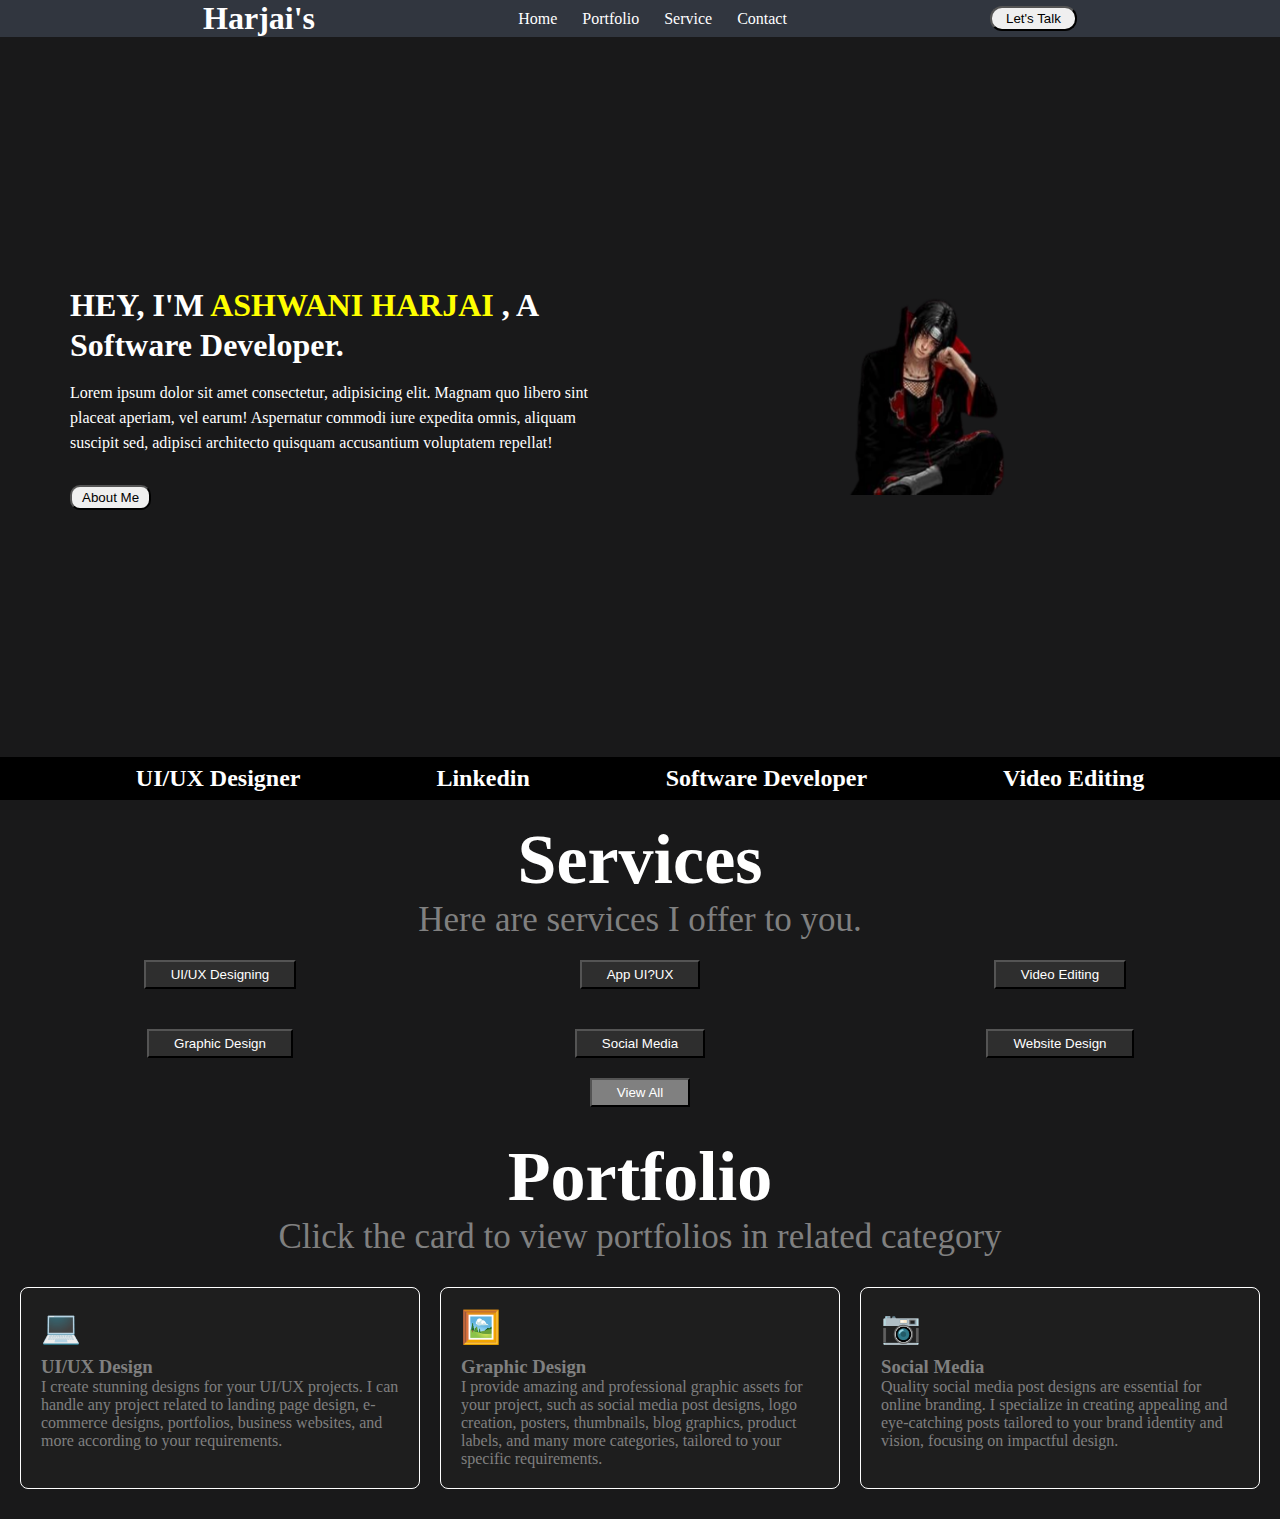
==== 60DaysCodingChallenge/29-30Dec2024/Portfolio/index.html @ 61041220 "portfolio day 30dec learning" ====
<!DOCTYPE html>
<html lang="en">
  <head>
    <meta charset="UTF-8" />
    <meta name="viewport" content="width=device-width, initial-scale=1.0" />
    <title>Portfolio</title>
    <link
      rel="stylesheet"
      href="https://cdnjs.cloudflare.com/ajax/libs/font-awesome/4.7.0/css/font-awesome.min.css"
    />
    <link rel="stylesheet" href="./style.css" />
  </head>
  <body>
    <header class="head">
      <div><h1>Harjai's</h1></div>
      <nav class="navbar">
        <a href="#">Home</a>
        <a href="">Portfolio</a>
        <a href="">Service</a>
        <a href="">Contact</a>
      </nav>
      <div class="btn1"><button class="contact-form">Let's Talk</button></div>
    </header>
    <main class="mains">
      <div class="container">
        <div class="about-section">
          <div class="about">
            <h1>
              HEY, I'M <span> ASHWANI HARJAI </span>, A <br />Software
              Developer.
            </h1>
            <p>
              Lorem ipsum dolor sit amet consectetur, adipisicing elit. Magnam
              quo libero sint placeat aperiam, vel earum! Aspernatur commodi
              iure expedita omnis, aliquam suscipit sed, adipisci architecto
              quisquam accusantium voluptatem repellat!
            </p>
            <button class="about-me-btn">About Me</button>
          </div>
          <div class="about-img">
            <img src="./images/download.png" alt="Ashwani" class="image" />
          </div>
        </div>
      </div>
      <div class="slider-skill">
        <h2></i>UI/UX Designer</h2>
        <h2>Linkedin</h2>
        <h2>Software Developer</h2>
        <h2>Video Editing</h2>
      </div>
    </main>
    <section class="service-section">
        <div class="container">
            <div class="service-heading">
                <h2>Services</h2>
                <p>Here are services I offer to you.</p>
            </div>
            <div class="services">
                <div class="btn-33"><button class="btn-3">UI/UX Designing</button></div>
                <div class="btn-33"><button class="btn-3">App UI?UX</button></div>
                <div class="btn-33"><button class="btn-3">Video Editing</button></div>
               <div class="btn-33"> <button class="btn-3">Graphic Design</button></div>
                <div class="btn-33"><button class="btn-3">Social Media</button></div>
                <div class="btn-33"><button class="btn-3">Website Design</button></div>


            </div>
            <div class="viewall-services"><button>View All</button></div>
        </div>

    </section>
    <section class="Portfolio-section">
        <div class="container">
            <div class="p-head"><h2>Portfolio</h2>
                <p>Click the card to view portfolios in related category</p></div>
                <div class="portfolio">
                    <div class="portfolio-card">
                        <div class="icon">💻</div>
                        <h3>UI/UX Design</h3>
                        <p>I create stunning designs for your UI/UX projects. I can handle any project related to landing page design, e-commerce designs, portfolios, business websites, and more according to your requirements.</p>
                    </div>
                    <div class="portfolio-card">
                        <div class="icon">🖼️</div>
                        <h3>Graphic Design</h3>
                        <p>I provide amazing and professional graphic assets for your project, such as social media post designs, logo creation, posters, thumbnails, blog graphics, product labels, and many more categories, tailored to your specific requirements.</p>
                    </div>
                    <div class="portfolio-card">
                        <div class="icon">📷</div>
                        <h3>Social Media</h3>
                        <p>Quality social media post designs are essential for online branding. I specialize in creating appealing and eye-catching posts tailored to your brand identity and vision, focusing on impactful design.</p>
                    </div>
                </div>
        </div>

    </section>
    <footer></footer>
  </body>
</html>
---- 60DaysCodingChallenge/29-30Dec2024/Portfolio/style.css ----
*{
    margin: 0;
    padding: 0;
    box-sizing: border-box;
    /* background-color: #202220; */
}
.head{
display: flex;
justify-content: space-evenly;
background-color: #31363F;
color: white;
text-align: center;

}
.container{
    margin-left: 20px;
    margin-right: 20px;
    
}
.mains{
    background-color: #19191a;
}
.navbar {
    
    text-decoration: none;
display: flex;
    align-items: center;
    gap: 25px;
}
.navbar a  {
    text-decoration: none;
    color: white;
   
}
.contact-form{
 
    cursor: pointer;
    padding: 3px 14px;
    border-radius: 12px;

}
.btn1{
   display: flex;
   align-items: center;
 
}
.about-section{
    display: flex;
   
    height: 80vh;
    align-items: center;
}
.about{
    width: 50%;
    height: auto;
    color: white;
    padding: 0 25px 0 25px;
    padding-left: 50px;
}
.about-img{
    width: 50%;
    height: auto;
    padding-left: 15%;
}
.about span{
    color: yellow;
}

.about h1{
    line-height: 40px;
    margin-bottom: 15px;
}
.about p{
    line-height: 25px;
}
.image{
    width: 200px;
    height: 200px;
}
.about-me-btn{
    margin-top: 30px;
    padding: 3px 10px;
    border-radius: 10px;
}

.slider-skill{
    display: flex;
    justify-content: space-evenly;
    color: white;
    background-color: black;
  
        height: 43px;
        align-items: center;

}
.service-heading{
    text-align: center;
  padding-top: 20px;
  color: white;
}

.service-heading p{
    font-size: 35px;
    color: grey;

}
.service-heading h2{
    font-size: 70px;
    color: white;

}

.services {
    display: grid;
    grid-template-columns: repeat(3, 1fr);
    gap: 20px; 
   
    margin: 0 auto;
}
.btn-3{
    width: fit-content;
    padding: 5px 25px;
    margin-top: 20px;
    cursor: pointer;
    color: white;
   background-color: rgb(46, 46, 46);
}
    .btn-33{
      display: flex;
      justify-content: center;

    }
.service-section{
    background-color: #19191a;
}
.viewall-services{
    display: flex;
    justify-content: center;
    align-items: center;
    margin-top: 20px;
   
  
}
.viewall-services button{
    padding: 5px 25px;
    color: white;
    background-color: grey;
}



.portfolio {
    display: grid;
    grid-template-columns: repeat(3, 1fr);
    gap: 20px;
    width: fit-content;
}

.portfolio-card {
    background-color: #1e1e1e;
    color: grey;
    border: 2px solid #333;
    padding: 20px;
    border-radius: 8px;
    text-align: left;
    transition: transform 0.3s ease;
    border: 1px solid white;
}

.portfolio-card:hover {
    transform: scale(1.05);
}

.icon {
    font-size: 32px;
    margin-bottom: 10px;
}

.Portfolio-section{
    background-color: #19191a;
padding-bottom: 30px;
}

.p-head{
text-align: center;
padding: 30px;
}
.p-head h2{
    color: white;
    font-size: 70px;
}
.p-head p {
    font-size: 35px;
    color: grey;
}
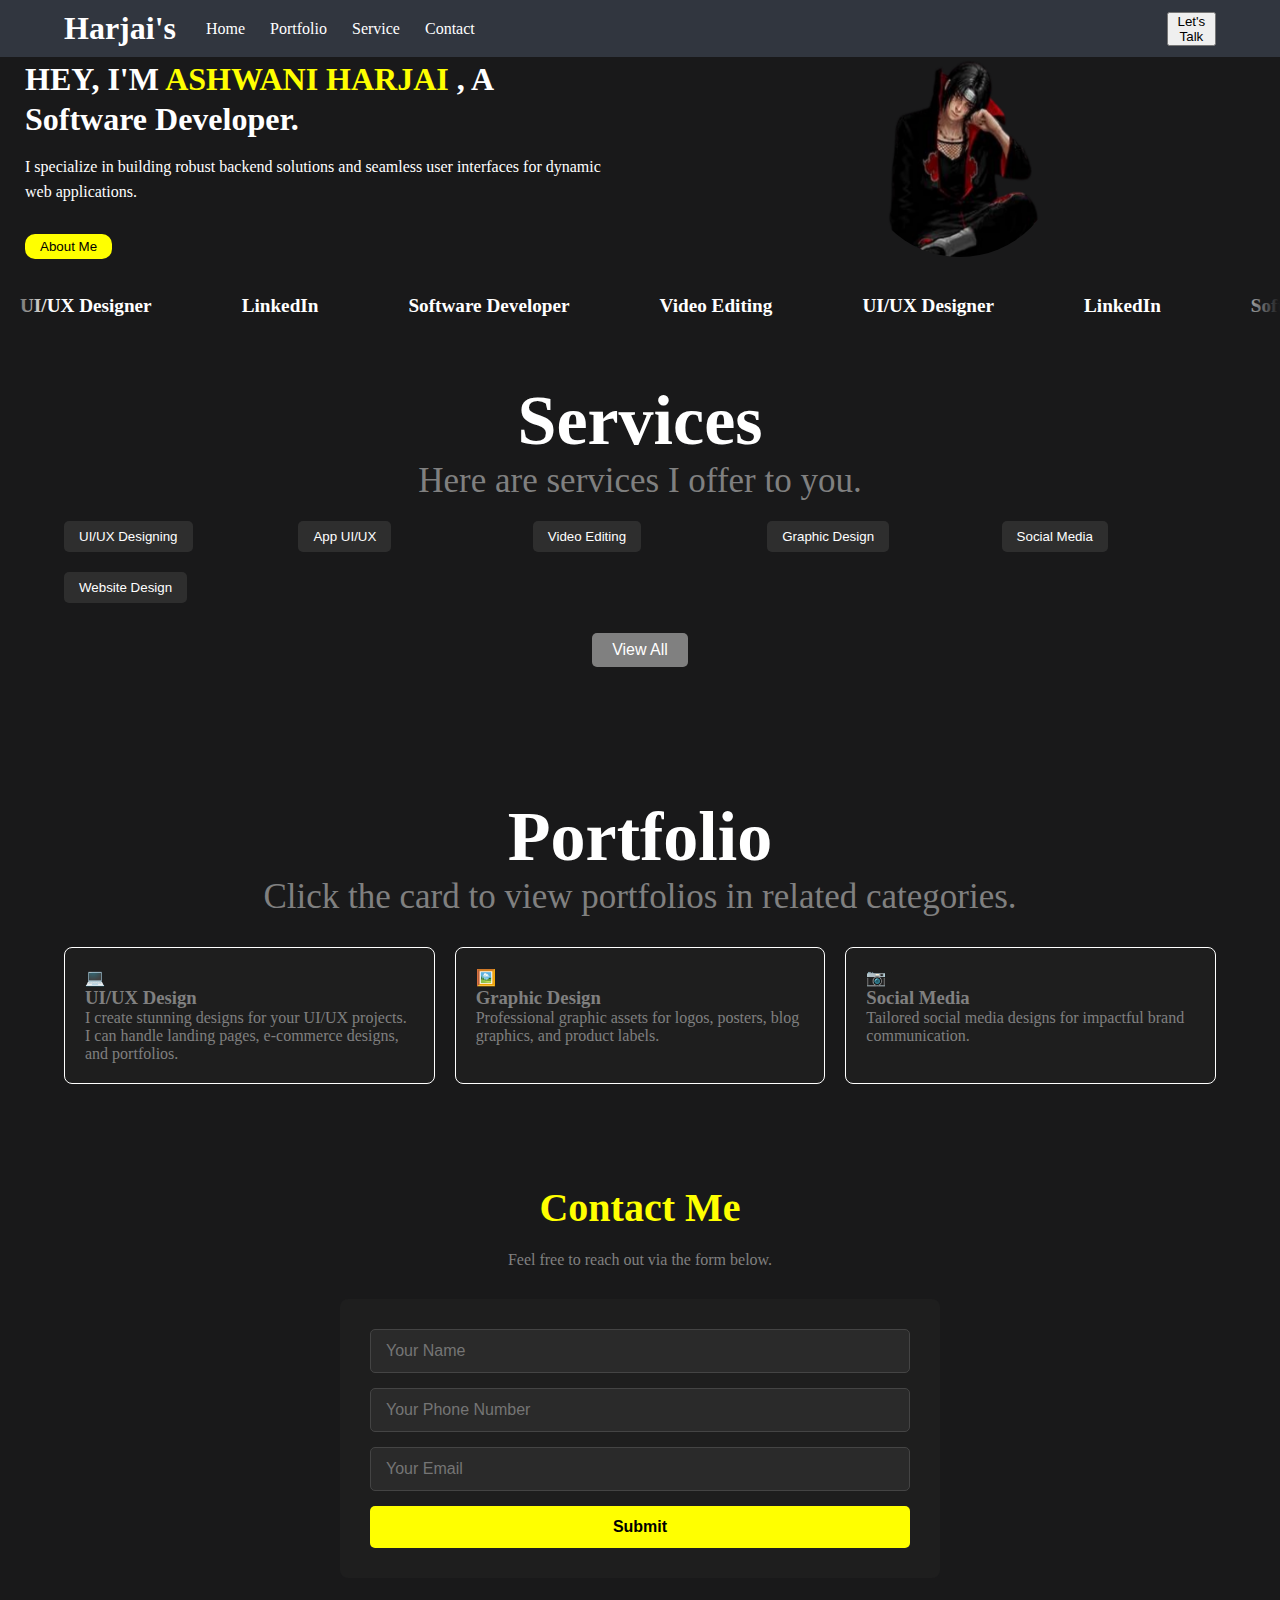
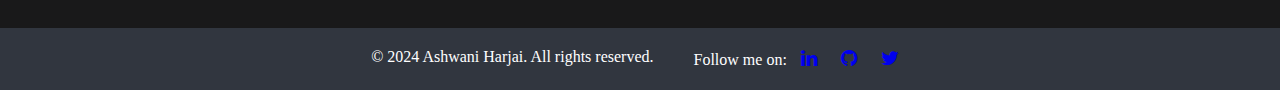
==== commit 2431390f: "portfolio" ====
--- a/60DaysCodingChallenge/29-30Dec2024/Portfolio/index.html
+++ b/60DaysCodingChallenge/29-30Dec2024/Portfolio/index.html
@@ -13,15 +13,42 @@
   <body>
     <header class="head">
       <div><h1>Harjai's</h1></div>
+      <!-- <div class="theme">
+        <button class="theme-toggle">🌙</button>
+      </div> -->
       <nav class="navbar">
-        <a href="#">Home</a>
-        <a href="">Portfolio</a>
-        <a href="">Service</a>
-        <a href="">Contact</a>
+        <div class="menu-toggle" id="mobile-menu">
+          <i class="fa fa-bars"></i>
+        </div>
+        <div class="navbar-links" id="navbar-links">
+          <a href="#home">Home</a>
+          <a href="#portfolio">Portfolio</a>
+          <a href="#services">Service</a>
+          <a href="#contact">Contact</a>
+        </div>
       </nav>
-      <div class="btn1"><button class="contact-form">Let's Talk</button></div>
+
+      <div class="btn1">
+        <button class="contact-form-btn">Let's Talk</button>
+      </div>
+      <div id="contactModal" class="modal">
+        <div class="modal-content">
+          <span class="close">&times;</span>
+          <h2>Contact Me</h2>
+          <p>Feel free to reach out via the form below.</p>
+          <div class="contact-form-container">
+            <form>
+              <input type="text" placeholder="Your Name" required />
+              <input type="tel" placeholder="Your Phone Number" required />
+              <input type="email" placeholder="Your Email" required />
+              <button type="submit">Submit</button>
+            </form>
+          </div>
+        </div>
+      </div>
     </header>
-    <main class="mains">
+
+    <main class="mains" id="home">
       <div class="container">
         <div class="about-section">
           <div class="about">
@@ -30,10 +57,8 @@
               Developer.
             </h1>
             <p>
-              Lorem ipsum dolor sit amet consectetur, adipisicing elit. Magnam
-              quo libero sint placeat aperiam, vel earum! Aspernatur commodi
-              iure expedita omnis, aliquam suscipit sed, adipisci architecto
-              quisquam accusantium voluptatem repellat!
+              I specialize in building robust backend solutions and seamless
+              user interfaces for dynamic web applications.
             </p>
             <button class="about-me-btn">About Me</button>
           </div>
@@ -42,57 +67,138 @@
           </div>
         </div>
       </div>
-      <div class="slider-skill">
-        <h2></i>UI/UX Designer</h2>
-        <h2>Linkedin</h2>
-        <h2>Software Developer</h2>
-        <h2>Video Editing</h2>
+      <div class="skills">
+        <div class="slider-skill">
+          <div class="slider-track">
+            <h2>UI/UX Designer</h2>
+            <h2>LinkedIn</h2>
+            <h2>Software Developer</h2>
+            <h2>Video Editing</h2>
+            <h2>UI/UX Designer</h2>
+            <h2>LinkedIn</h2>
+            <h2>Software Developer</h2>
+            <h2>Video Editing</h2>
+          </div>
+        </div>
       </div>
     </main>
-    <section class="service-section">
-        <div class="container">
-            <div class="service-heading">
-                <h2>Services</h2>
-                <p>Here are services I offer to you.</p>
-            </div>
-            <div class="services">
-                <div class="btn-33"><button class="btn-3">UI/UX Designing</button></div>
-                <div class="btn-33"><button class="btn-3">App UI?UX</button></div>
-                <div class="btn-33"><button class="btn-3">Video Editing</button></div>
-               <div class="btn-33"> <button class="btn-3">Graphic Design</button></div>
-                <div class="btn-33"><button class="btn-3">Social Media</button></div>
-                <div class="btn-33"><button class="btn-3">Website Design</button></div>
-
-
-            </div>
-            <div class="viewall-services"><button>View All</button></div>
-        </div>
-
+
+    <section class="service-section" id="services">
+      <div class="container">
+        <div class="service-heading">
+          <h2>Services</h2>
+          <p>Here are services I offer to you.</p>
+        </div>
+        <div class="services">
+          <div class="btn-33">
+            <button class="btn-3">UI/UX Designing</button>
+          </div>
+          <div class="btn-33"><button class="btn-3">App UI/UX</button></div>
+          <div class="btn-33"><button class="btn-3">Video Editing</button></div>
+          <div class="btn-33">
+            <button class="btn-3">Graphic Design</button>
+          </div>
+          <div class="btn-33"><button class="btn-3">Social Media</button></div>
+          <div class="btn-33">
+            <button class="btn-3">Website Design</button>
+          </div>
+        </div>
+        <div class="viewall-services">
+          <button>View All</button>
+        </div>
+      </div>
     </section>
-    <section class="Portfolio-section">
-        <div class="container">
-            <div class="p-head"><h2>Portfolio</h2>
-                <p>Click the card to view portfolios in related category</p></div>
-                <div class="portfolio">
-                    <div class="portfolio-card">
-                        <div class="icon">💻</div>
-                        <h3>UI/UX Design</h3>
-                        <p>I create stunning designs for your UI/UX projects. I can handle any project related to landing page design, e-commerce designs, portfolios, business websites, and more according to your requirements.</p>
-                    </div>
-                    <div class="portfolio-card">
-                        <div class="icon">🖼️</div>
-                        <h3>Graphic Design</h3>
-                        <p>I provide amazing and professional graphic assets for your project, such as social media post designs, logo creation, posters, thumbnails, blog graphics, product labels, and many more categories, tailored to your specific requirements.</p>
-                    </div>
-                    <div class="portfolio-card">
-                        <div class="icon">📷</div>
-                        <h3>Social Media</h3>
-                        <p>Quality social media post designs are essential for online branding. I specialize in creating appealing and eye-catching posts tailored to your brand identity and vision, focusing on impactful design.</p>
-                    </div>
-                </div>
-        </div>
-
+
+    <section class="Portfolio-section" id="portfolio">
+      <div class="container">
+        <div class="p-head">
+          <h2>Portfolio</h2>
+          <p>Click the card to view portfolios in related categories.</p>
+        </div>
+        <div class="portfolio">
+          <div class="portfolio-card">
+            <div class="icon">💻</div>
+            <h3>UI/UX Design</h3>
+            <p>
+              I create stunning designs for your UI/UX projects. I can handle
+              landing pages, e-commerce designs, and portfolios.
+            </p>
+          </div>
+          <div class="portfolio-card">
+            <div class="icon">🖼️</div>
+            <h3>Graphic Design</h3>
+            <p>
+              Professional graphic assets for logos, posters, blog graphics, and
+              product labels.
+            </p>
+          </div>
+          <div class="portfolio-card">
+            <div class="icon">📷</div>
+            <h3>Social Media</h3>
+            <p>
+              Tailored social media designs for impactful brand communication.
+            </p>
+          </div>
+        </div>
+      </div>
     </section>
-    <footer></footer>
+
+    <section class="contact-section">
+      <h2>Contact Me</h2>
+      <p>Feel free to reach out via the form below.</p>
+      <div class="contact-form-container">
+        <form>
+          <input type="text" placeholder="Your Name" required />
+          <input type="tel" placeholder="Your Phone Number" required />
+          <input type="email" placeholder="Your Email" required />
+          <button type="submit">Submit</button>
+        </form>
+      </div>
+    </section>
+
+    <footer id="contact ">
+      <div class="footer-container">
+        <p>&copy; 2024 Ashwani Harjai. All rights reserved.</p>
+        <p>
+          Follow me on:
+          <span
+            ><a href="#"><i class="fa fa-linkedin"></i></a
+          ></span>
+          <span>
+            <a href="#"><i class="fa fa-github"></i></a>
+          </span>
+          <span>
+            <a href="#"><i class="fa fa-twitter"></i></a>
+          </span>
+        </p>
+      </div>
+    </footer>
+    <script>
+      const mobileMenu = document.getElementById("mobile-menu");
+      const navbarLinks = document.getElementById("navbar-links");
+
+      mobileMenu.addEventListener("click", () => {
+        navbarLinks.classList.toggle("active");
+      });
+      const modal = document.getElementById("contactModal");
+
+      const btn = document.querySelector(".contact-form-btn");
+
+      const span = document.querySelector(".close");
+
+      btn.addEventListener("click", () => {
+        modal.style.display = "block";
+      });
+
+      span.addEventListener("click", () => {
+        modal.style.display = "none";
+      });
+
+      window.addEventListener("click", (event) => {
+        if (event.target == modal) {
+          modal.style.display = "none";
+        }
+      });
+    </script>
   </body>
 </html>
--- a/60DaysCodingChallenge/29-30Dec2024/Portfolio/style.css
+++ b/60DaysCodingChallenge/29-30Dec2024/Portfolio/style.css
@@ -1,195 +1,551 @@
-*{
+
+* {
     margin: 0;
     padding: 0;
     box-sizing: border-box;
-    /* background-color: #202220; */
-}
-.head{
-display: flex;
-justify-content: space-evenly;
-background-color: #31363F;
-color: white;
-text-align: center;
-
-}
-.container{
-    margin-left: 20px;
-    margin-right: 20px;
-    
-}
-.mains{
+    scroll-behavior: smooth;
+}
+body {
+    background-color: #fff;
+    color: #000;
+    transition: background-color 0.3s ease, color 0.3s ease;
+  }
+  body.dark-mode {
     background-color: #19191a;
-}
+    color: #fff;
+  }
+
+  .head {
+    display: flex;
+    justify-content: space-between;
+    align-items: center;
+    background-color: #31363F;
+    color: white;
+    padding: 10px 5%;
+    position: sticky;
+    top: 0;
+    z-index: 1000;
+    animation: slideDown 1s ease-in-out;
+  }
+
+@keyframes slideDown {
+    from {
+        transform: translateY(-100%);
+    }
+    to {
+        transform: translateY(0);
+    }
+}
+
+
 .navbar {
-    
-    text-decoration: none;
-display: flex;
+    display: flex;
     align-items: center;
     gap: 25px;
-}
-.navbar a  {
+    justify-content: space-between;
+    width: 100%;
+  }
+  
+  .navbar-links {
+    display: flex;
+    gap: 25px;
+  }
+  
+  .navbar a {
     text-decoration: none;
     color: white;
+    font-size: 1rem;
+    transition: color 0.3s ease;
+  }
+  
+  .navbar a:hover {
+    color: yellow;
+    transform: scale(1.1);
+  }
+  
+
+  .menu-toggle {
+    display: none;
+    cursor: pointer;
+  }
+  
+  .menu-toggle i {
+    font-size: 1.5rem;
+    color: white;
+  }
+  
+  .navbar-links {
+    display: flex;
+  }
+  
+  @media (max-width: 768px) {
+    .navbar-links {
+      display: none;
+      width: 100%;
+      flex-direction: column;
+      gap: 10px;
+      background-color: #31363F;
+      position: absolute;
+      top: 60px;
+      right: 0;
+      padding: 15px;
+    }
+  
+    .menu-toggle {
+      display: block;
+    }
+  
+    .navbar-links.active {
+      display: flex;
+    }
+  
+    .navbar a {
+      text-align: center;
+      padding: 10px;
+      width: 100%;
+    }
+  }
+  
+  .head h1 {
+    margin-right: 30px; 
+}
+.contact-form {
+    cursor: pointer;
+    padding: 5px 15px;
+    border-radius: 12px;
+    background-color: yellow;
+    color: black;
+    border: none;
+    transition: background-color 0.3s ease, transform 0.3s ease;
+}
+
+.contact-form:hover {
+    background-color: orange;
+    transform: scale(1.1);
+}
+
+.mains {
+    background-color: #19191a;
+    
+    animation: fadeIn 1.5s ease-in;
+}
+
+@keyframes fadeIn {
+    from {
+        opacity: 0;
+    }
+    to {
+        opacity: 1;
+    }
+}
+
+.about-section {
+    display: flex;
+    align-items: center;
+    justify-content: space-between;
    
-}
-.contact-form{
- 
-    cursor: pointer;
-    padding: 3px 14px;
-    border-radius: 12px;
-
-}
-.btn1{
-   display: flex;
-   align-items: center;
- 
-}
-.about-section{
-    display: flex;
-   
-    height: 80vh;
-    align-items: center;
-}
-.about{
+    flex-wrap: wrap;
+}
+
+.about {
     width: 50%;
-    height: auto;
-    color: white;
-    padding: 0 25px 0 25px;
-    padding-left: 50px;
-}
-.about-img{
-    width: 50%;
-    height: auto;
-    padding-left: 15%;
-}
-.about span{
+    color: white;
+    padding: 0 25px;
+    order: 1;
+}
+
+.about span {
     color: yellow;
 }
 
-.about h1{
+.about h1 {
     line-height: 40px;
     margin-bottom: 15px;
 }
-.about p{
+
+.about p {
     line-height: 25px;
 }
-.image{
+
+.about-me-btn {
+    margin-top: 30px;
+    padding: 5px 15px;
+    border-radius: 10px;
+    cursor: pointer;
+    background-color: yellow;
+    color: black;
+    border: none;
+    transition: background-color 0.3s ease, transform 0.3s ease;
+}
+
+.about-me-btn:hover {
+    background-color: orange;
+    transform: scale(1.1);
+}
+
+.about-img {
+    width: 50%;
+    text-align: center;
+    animation: bounce 2s infinite;
+    order: 2;
+}
+
+@keyframes bounce {
+    0%, 100% {
+        transform: translateY(0);
+    }
+    50% {
+        transform: translateY(-10px);
+    }
+}
+
+.image {
     width: 200px;
     height: 200px;
-}
-.about-me-btn{
-    margin-top: 30px;
-    padding: 3px 10px;
-    border-radius: 10px;
-}
-
-.slider-skill{
-    display: flex;
-    justify-content: space-evenly;
-    color: white;
-    background-color: black;
-  
-        height: 43px;
-        align-items: center;
-
-}
-.service-heading{
+    border-radius: 50%;
+}
+
+@media (max-width: 768px) {
+    .about-section {
+        flex-direction: column;
+    }
+
+    .about-img {
+        order: 1;
+        width: 80%;
+    }
+
+    .about {
+        order: 2;
+        width: 100%;
+        text-align: center;
+    }
+}
+
+.slider-skill {
+    overflow: hidden;
+    white-space: nowrap;
+    color: white;
+    height: 50px;
+    display: flex;
+    align-items: center;
+    position: relative;
+}
+
+.slider-skill::before,
+.slider-skill::after {
+    content: "";
+    position: absolute;
+    top: 0;
+    width: 50px;
+    height: 100%;
+    z-index: 2;
+}
+
+.slider-skill::before {
+    left: 0;
+    background: linear-gradient(to right, #19191a, transparent);
+}
+
+.slider-skill::after {
+    right: 0;
+    background: linear-gradient(to left, #19191a, transparent);
+}
+
+.slider-track {
+    display: flex;
+    gap: 50px;
+    animation: scroll 20s linear infinite;
+}
+
+.slider-track h2 {
+    font-size: 1.2rem;
+    margin: 0 20px;
+    display: inline-block;
+    white-space: nowrap;
+}
+
+@keyframes scroll {
+    0% {
+        transform: translateX(0);
+    }
+    100% {
+        transform: translateX(-100%);
+    }
+}
+
+.service-section {
+    background-color: #19191a;
+    padding: 50px 5%;
+}
+
+.service-heading {
     text-align: center;
-  padding-top: 20px;
-  color: white;
-}
-
-.service-heading p{
+    padding-bottom: 20px;
+}
+
+.service-heading h2 {
+    font-size: 70px;
+    color: white;
+}
+
+.service-heading p {
     font-size: 35px;
     color: grey;
-
-}
-.service-heading h2{
-    font-size: 70px;
-    color: white;
-
 }
 
 .services {
     display: grid;
-    grid-template-columns: repeat(3, 1fr);
-    gap: 20px; 
+    grid-template-columns: repeat(auto-fit, minmax(200px, 1fr));
+    gap: 20px;
+}
+
+.btn-3 {
+    padding: 8px 15px;
+    cursor: pointer;
+    color: white;
+    background-color: rgb(46, 46, 46);
+    border: none;
+    border-radius: 5px;
+    transition: background-color 0.3s ease, transform 0.3s ease;
+}
+.btn1{
    
-    margin: 0 auto;
-}
-.btn-3{
-    width: fit-content;
-    padding: 5px 25px;
-    margin-top: 20px;
-    cursor: pointer;
-    color: white;
-   background-color: rgb(46, 46, 46);
-}
-    .btn-33{
-      display: flex;
-      justify-content: center;
-
-    }
-.service-section{
+    cursor: pointer;
+    border-radius: 5px;
+    transition: background-color 0.3s ease, transform 0.3s ease;
+}
+.btn1:hover {
+    background-color: yellow;
+    color: black;
+    transform: scale(1.05);
+}
+
+.btn-3:hover {
+    background-color: yellow;
+    color: black;
+    transform: scale(1.05);
+}
+
+.Portfolio-section {
     background-color: #19191a;
-}
-.viewall-services{
-    display: flex;
-    justify-content: center;
-    align-items: center;
-    margin-top: 20px;
-   
-  
-}
-.viewall-services button{
-    padding: 5px 25px;
-    color: white;
-    background-color: grey;
-}
-
-
+    padding: 50px 5%;
+}
+
+.p-head {
+    text-align: center;
+    padding: 30px;
+}
+
+.p-head h2 {
+    font-size: 70px;
+    color: white;
+}
+
+.p-head p {
+    font-size: 35px;
+    color: grey;
+}
 
 .portfolio {
     display: grid;
-    grid-template-columns: repeat(3, 1fr);
+    grid-template-columns: repeat(auto-fit, minmax(250px, 1fr));
     gap: 20px;
-    width: fit-content;
 }
 
 .portfolio-card {
     background-color: #1e1e1e;
     color: grey;
-    border: 2px solid #333;
     padding: 20px;
     border-radius: 8px;
     text-align: left;
-    transition: transform 0.3s ease;
+    transition: transform 0.3s ease, box-shadow 0.3s ease;
     border: 1px solid white;
 }
 
 .portfolio-card:hover {
     transform: scale(1.05);
-}
-
-.icon {
-    font-size: 32px;
-    margin-bottom: 10px;
-}
-
-.Portfolio-section{
+    box-shadow: 0 4px 15px rgba(0, 0, 0, 0.3);
+}
+
+footer {
+    background-color: #31363F;
+    color: white;
+    text-align: center;
+    padding: 20px;
+}
+
+footer a:hover {
+    color: orange;
+}
+.skills{
+    padding-top: 20px;
+}
+.contact-section {
     background-color: #19191a;
-padding-bottom: 30px;
-}
-
-.p-head{
-text-align: center;
-padding: 30px;
-}
-.p-head h2{
-    color: white;
-    font-size: 70px;
-}
-.p-head p {
-    font-size: 35px;
+    padding: 50px 5%;
+    color: white;
+    text-align: center;
+}
+
+.contact-section h2 {
+    font-size: 2.5rem;
+    margin-bottom: 20px;
+    color: yellow;
+}
+
+.contact-section p {
+    font-size: 1rem;
+    margin-bottom: 30px;
     color: grey;
-}+}
+
+.contact-form-container {
+    max-width: 600px;
+    margin: 0 auto;
+    background-color: #1e1e1e;
+    padding: 30px;
+    border-radius: 8px;
+  
+}
+
+.contact-form-container form {
+    display: flex;
+    flex-direction: column;
+    gap: 15px;
+}
+
+.contact-form-container input,
+.contact-form-container button {
+    padding: 12px 15px;
+    border: 1px solid #444;
+    border-radius: 5px;
+    font-size: 1rem;
+}
+
+.contact-form-container input {
+    background-color: #2a2a2a;
+    color: white;
+}
+
+.contact-form-container input:focus {
+    outline: none;
+    border-color: yellow;
+}
+
+.contact-form-container button {
+    background-color: yellow;
+    color: black;
+    font-weight: bold;
+    cursor: pointer;
+    border: none;
+    transition: background-color 0.3s ease, transform 0.3s ease;
+}
+
+.contact-form-container button:hover {
+    background-color: orange;
+    transform: scale(1.05);
+}
+
+@media (max-width: 768px) {
+    .contact-form-container {
+        padding: 20px;
+    }
+
+    .contact-section h2 {
+        font-size: 2rem;
+    }
+}
+.viewall-services {
+    display: flex;
+    justify-content: center;
+    align-items: center;
+    margin-top: 30px;
+    text-align: center;
+}
+
+.viewall-services button {
+    padding: 8px 20px;
+    color: white;
+    background-color: grey;
+    border: none;
+    border-radius: 5px;
+    cursor: pointer;
+    font-size: 1rem;
+    transition: background-color 0.3s ease, transform 0.3s ease;
+}
+
+.viewall-services button:hover {
+    background-color: yellow;
+    color: black;
+    transform: scale(1.1);
+}
+.footer-container{
+    display: flex;
+    justify-content: center;
+    gap: 40px;
+
+}
+footer .footer-container p span a {
+    margin: 0 10px; 
+    font-size: 1.2rem; 
+    transition: transform 0.3s ease;
+}
+
+footer .footer-container p span a:hover {
+    transform: scale(1.2); 
+}
+.theme-toggle {
+    background: none;
+    border: none;
+    color: white;
+    font-size: 1.5rem;
+    cursor: pointer;
+    transition: color 0.3s ease;
+  }
+  body.dark-mode .theme-toggle {
+    color: yellow;
+  }
+  
+  .theme-toggle:hover {
+    transform: scale(1.1);
+  }
+  .theme{
+    padding: 10px;
+  }
+ 
+.modal {
+    display: none; 
+    position: fixed; 
+    z-index: 1;
+    left: 0;
+    top: 0;
+    width: 100%; 
+    height: 100%; 
+    background-color: rgba(0, 0, 0, 0.5); 
+  }
+  
+
+  .modal-content {
+
+    margin: 15% auto;
+    padding: 20px;
+    border: 1px solid #888;
+    width: 80%; 
+    max-width: 500px;
+  }
+  
+  .close {
+    color: #aaa;
+    float: right;
+    font-size: 28px;
+    font-weight: bold;
+  }
+  
+  .close:hover,
+  .close:focus {
+    color: black;
+    text-decoration: none;
+    cursor: pointer;
+  }
+ 
